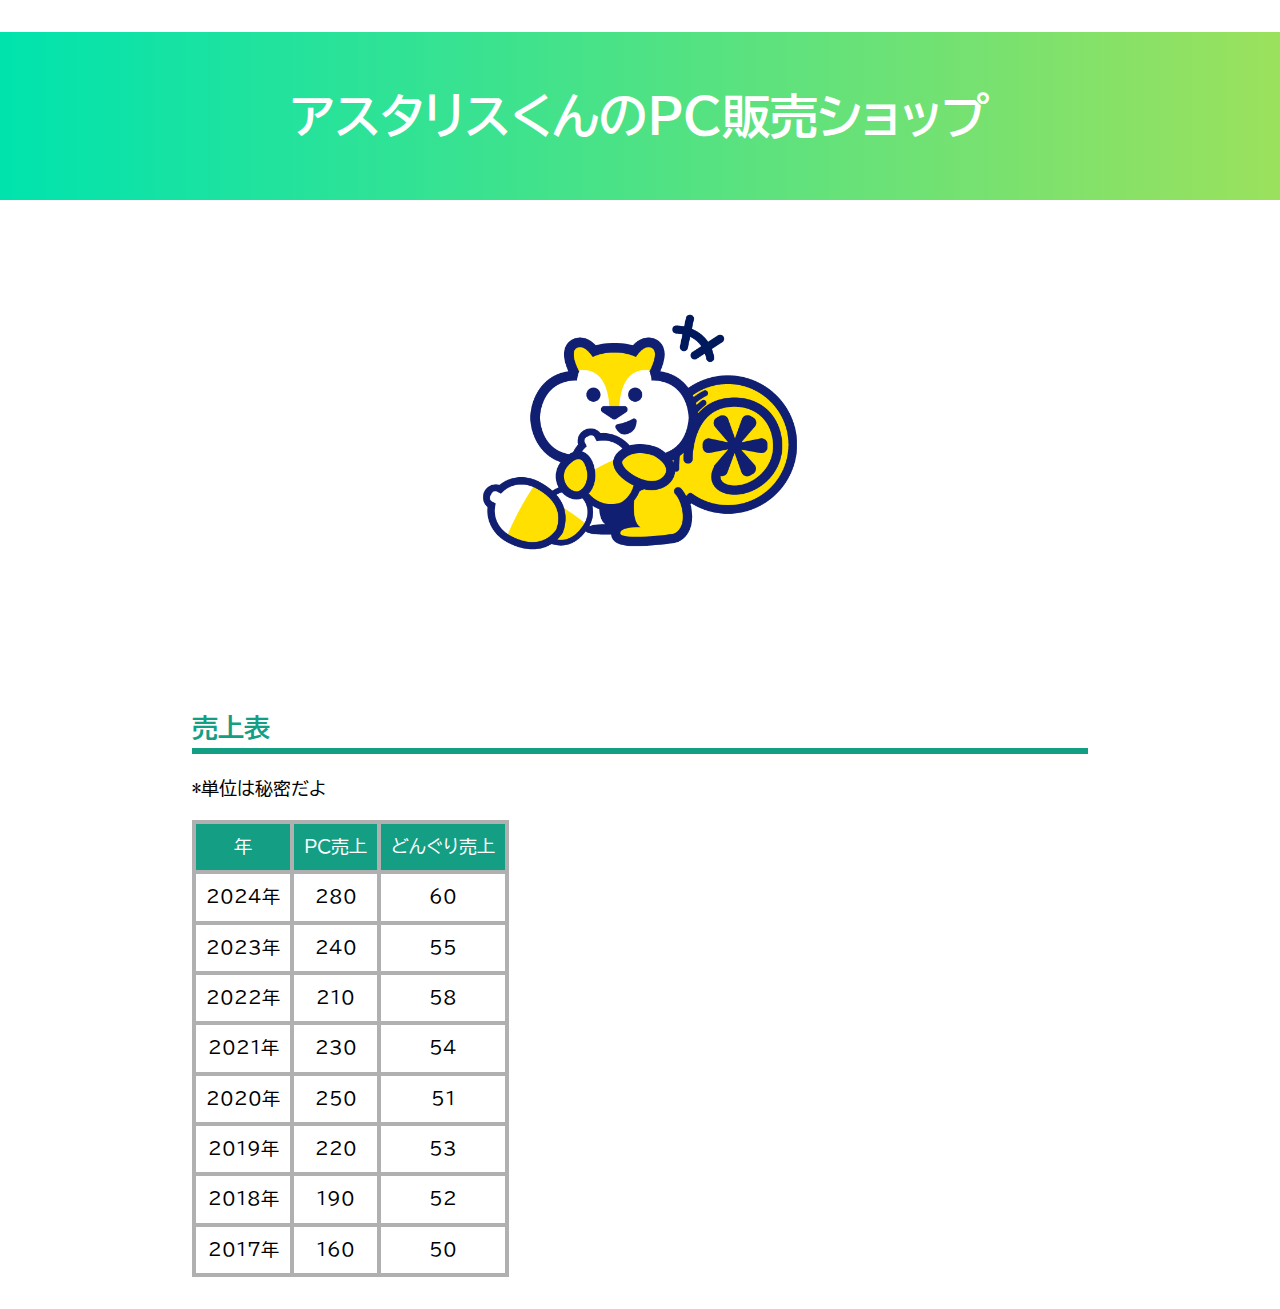
==== index.html @ 46b85b64 "first commit" ====
<!DOCTYPE html>
<html lang="jp">
<head>
  <meta charset="UTF-8">
  <meta name="viewport" content="width=device-width, initial-scale=1.0">
  <link rel="stylesheet" href="css/style.css">
  <title>アスタリスくんのPC販売ショップ</title>
</head>
<body>
  <header>
    <h1 id="shop-name">アスタリスくんのPC販売ショップ</h1>
    <p><img src="images/asteriskun-yorokobi-700.png" alt="アスタリスくん" /></p>

  </header>

  <main class="main-content">


    <h2 id="sales">売上表</h2>
  
    <p>*単位は秘密だよ</p>
  
    <table class="design01">
      <tr>
        <th>年</th>
        <th>PC売上</th>
        <th>どんぐり売上</th>
      </tr>
      <tr>
        <td>2024年</td>
        <td>280</td>
        <td>60</td>
      </tr>
      <tr>
        <td>2023年</td>
        <td>240</td>
        <td>55</td>
      </tr>
      <tr>
        <td>2022年</td>
        <td>210</td>
        <td>58</td>
      </tr>
      <tr>
        <td>2021年</td>
        <td>230</td>
        <td>54</td>
      </tr>
      <tr>
        <td>2020年</td>
        <td>250</td>
        <td>51</td>
      </tr>
      <tr>
        <td>2019年</td>
        <td>220</td>
        <td>53</td>
      </tr>
      <tr>
        <td>2018年</td>
        <td>190</td>
        <td>52</td>
      </tr>
      <tr>
        <td>2017年</td>
        <td>160</td>
        <td>50</td>
      </tr>
    </table>

  </main>

  <footer>

  </footer>
</body>
</html>
---- css/style.css ----
@import url('https://fonts.googleapis.com/css2?family=BIZ+UDPGothic&display=swap');

body {
  padding: 0;
  margin: 0;
  font-family: "BIZ UDPGothic", sans-serif;
  font-size: 16px;
  line-height: 1.5;
  color: #000000
}

a {
  color: #1e6bb8;
  text-decoration: none
}

a:hover {
  text-decoration: underline
}

header {
  text-align:center;
}

@media screen and (min-width: 64em) {
  .main-content {
    max-width: 64rem;
    padding: 2rem 12rem;
    margin: 0 auto;
    font-size: 1.1rem
  }
}

@media screen and (min-width: 42em) and (max-width: 64em) {
  .main-content {
    padding: 2rem 6rem;
    font-size: 1.1rem
  }
}

@media screen and (max-width: 42em) {
  .main-content {
    padding: 2rem 1rem;
    font-size: 1rem
  }
}

img {
  width: 100%;
  max-width: 400px;
}

h1 {
  font-size:3rem;
  padding: 3rem 4rem;
  color: #fff;
  background-image: -webkit-gradient(linear, right top, left top, from(#9be15d), to(#00e3ae));
  background-image: -webkit-linear-gradient(right, #9be15d 0%, #00e3ae 100%);
  background-image: linear-gradient(to left, #9be15d 0%, #00e3ae 100%);
}

h2 {
  color: #149e84;
  border-bottom: 6px solid #149e84;
}

p {
  margin-bottom: 1em
}

table {
  text-align: center;
  border-collapse: collapse;
  border-spacing: 0;
}

th,td{
  font-weight: normal;
  padding: 10px;
  border: solid 4px #b0b0b0;
}


th {
  color: #fff;
  background: #149e84;
}
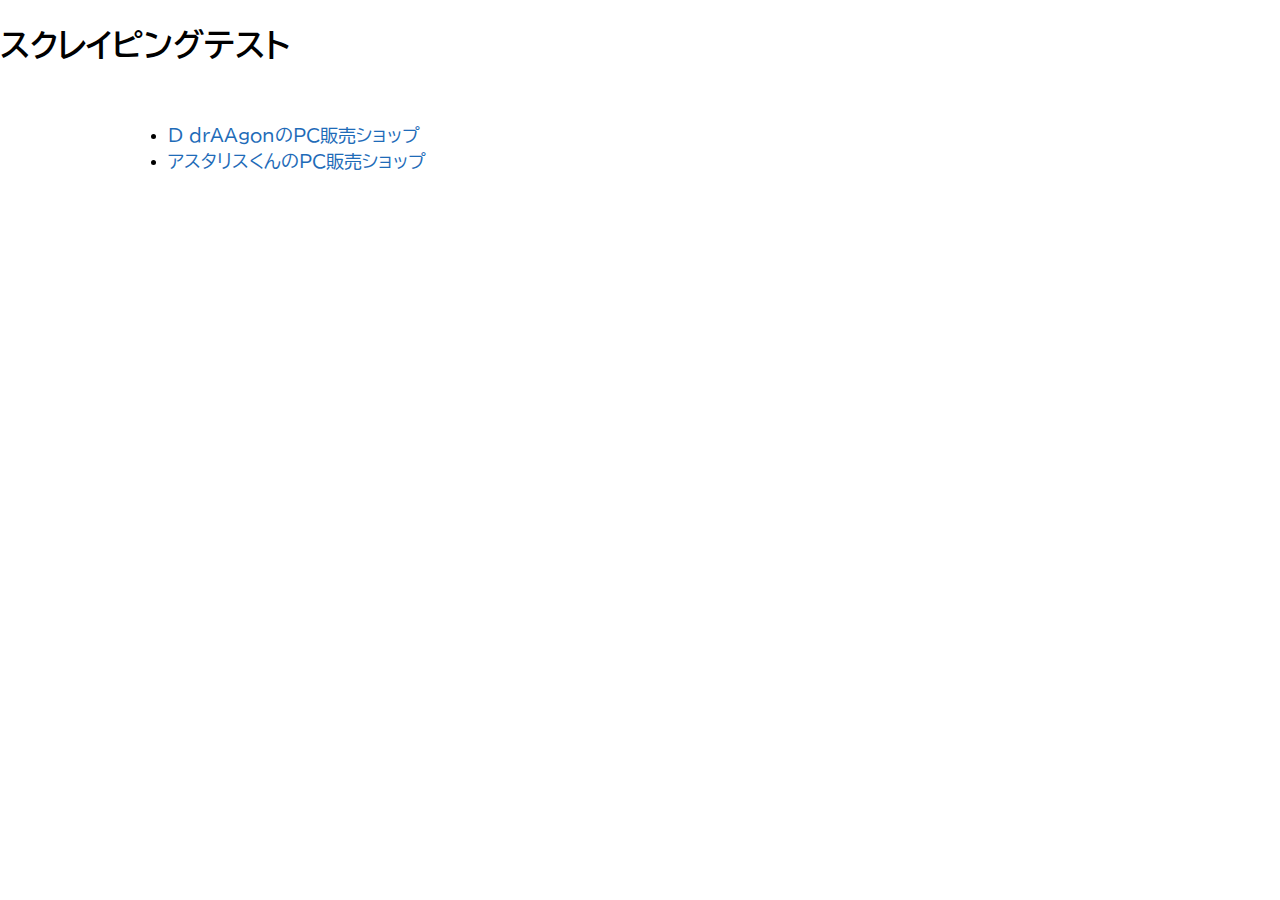
==== commit 855f6969: "旧サイトに準拠" ====
--- a/index.html
+++ b/index.html
@@ -1,77 +1,28 @@
 <!DOCTYPE html>
 <html lang="jp">
+
 <head>
   <meta charset="UTF-8">
   <meta name="viewport" content="width=device-width, initial-scale=1.0">
   <link rel="stylesheet" href="css/style.css">
   <title>アスタリスくんのPC販売ショップ</title>
 </head>
+
 <body>
   <header>
-    <h1 id="shop-name">アスタリスくんのPC販売ショップ</h1>
-    <p><img src="images/asteriskun-yorokobi-700.png" alt="アスタリスくん" /></p>
-
+    <h1 id="shop-name">スクレイピングテスト</h1>
   </header>
 
   <main class="main-content">
-
-
-    <h2 id="sales">売上表</h2>
-  
-    <p>*単位は秘密だよ</p>
-  
-    <table class="design01">
-      <tr>
-        <th>年</th>
-        <th>PC売上</th>
-        <th>どんぐり売上</th>
-      </tr>
-      <tr>
-        <td>2024年</td>
-        <td>280</td>
-        <td>60</td>
-      </tr>
-      <tr>
-        <td>2023年</td>
-        <td>240</td>
-        <td>55</td>
-      </tr>
-      <tr>
-        <td>2022年</td>
-        <td>210</td>
-        <td>58</td>
-      </tr>
-      <tr>
-        <td>2021年</td>
-        <td>230</td>
-        <td>54</td>
-      </tr>
-      <tr>
-        <td>2020年</td>
-        <td>250</td>
-        <td>51</td>
-      </tr>
-      <tr>
-        <td>2019年</td>
-        <td>220</td>
-        <td>53</td>
-      </tr>
-      <tr>
-        <td>2018年</td>
-        <td>190</td>
-        <td>52</td>
-      </tr>
-      <tr>
-        <td>2017年</td>
-        <td>160</td>
-        <td>50</td>
-      </tr>
-    </table>
-
+    <ul>
+      <li><a href="pcshop-d.html">D_drAAgonのPC販売ショップ</a></li>
+      <li><a href="pcshop-a.html">アスタリスくんのPC販売ショップ</a></li>
+    </ul>
   </main>
 
   <footer>
 
   </footer>
 </body>
-</html>
+
+</html>--- a/css/style.css
+++ b/css/style.css
@@ -18,14 +18,66 @@
   text-decoration: underline
 }
 
-header {
-  text-align:center;
+.page-header {
+  color: #fff;
+  text-align: center;
+  background-color: #159957;
+  background-image: linear-gradient(120deg, #155799, #159957);
+}
+
+@media screen and (min-width: 64em) {
+  .page-header {
+    padding: 5rem 6rem
+  }
+}
+
+@media screen and (min-width: 42em) and (max-width: 64em) {
+  .page-header {
+    padding: 3rem 4rem
+  }
+}
+
+@media screen and (max-width: 42em) {
+  .page-header {
+    padding: 2rem 1rem
+  }
+}
+
+#project-name {
+  margin-top: 0;
+  margin-bottom: 0.1rem
+}
+
+@media screen and (min-width: 64em) {
+  #project-name {
+    font-size: 3.25rem
+  }
+}
+
+@media screen and (min-width: 42em) and (max-width: 64em) {
+  #project-name {
+    font-size: 2.25rem
+  }
+}
+
+@media screen and (max-width: 42em) {
+  #project-name {
+    font-size: 1.75rem
+  }
+}
+
+.main-content {
+  word-wrap: break-word
+}
+
+.main-content :first-child {
+  margin-top: 0
 }
 
 @media screen and (min-width: 64em) {
   .main-content {
     max-width: 64rem;
-    padding: 2rem 12rem;
+    padding: 2rem 6rem;
     margin: 0 auto;
     font-size: 1.1rem
   }
@@ -33,7 +85,7 @@
 
 @media screen and (min-width: 42em) and (max-width: 64em) {
   .main-content {
-    padding: 2rem 6rem;
+    padding: 2rem 4rem;
     font-size: 1.1rem
   }
 }
@@ -45,43 +97,45 @@
   }
 }
 
-img {
+.main-content .image-area {
+  text-align: center;
+}
+
+.main-content img {
   width: 100%;
   max-width: 400px;
 }
 
-h1 {
-  font-size:3rem;
-  padding: 3rem 4rem;
-  color: #fff;
-  background-image: -webkit-gradient(linear, right top, left top, from(#9be15d), to(#00e3ae));
-  background-image: -webkit-linear-gradient(right, #9be15d 0%, #00e3ae 100%);
-  background-image: linear-gradient(to left, #9be15d 0%, #00e3ae 100%);
+.main-content h1{
+  color: #149e84;
 }
 
-h2 {
+.main-content h2 {
   color: #149e84;
   border-bottom: 6px solid #149e84;
 }
 
-p {
+.main-content p {
   margin-bottom: 1em
 }
 
-table {
+.main-content table {
   text-align: center;
   border-collapse: collapse;
   border-spacing: 0;
 }
 
-th,td{
+.main-content th,td{
   font-weight: normal;
   padding: 10px;
-  border: solid 4px #b0b0b0;
+  border: solid 2px #b0b0b0;
 }
 
-
-th {
+.main-content th {
   color: #fff;
   background: #149e84;
 }
+
+.main-content tr td:nth-child(n+2) {
+  text-align: right;
+}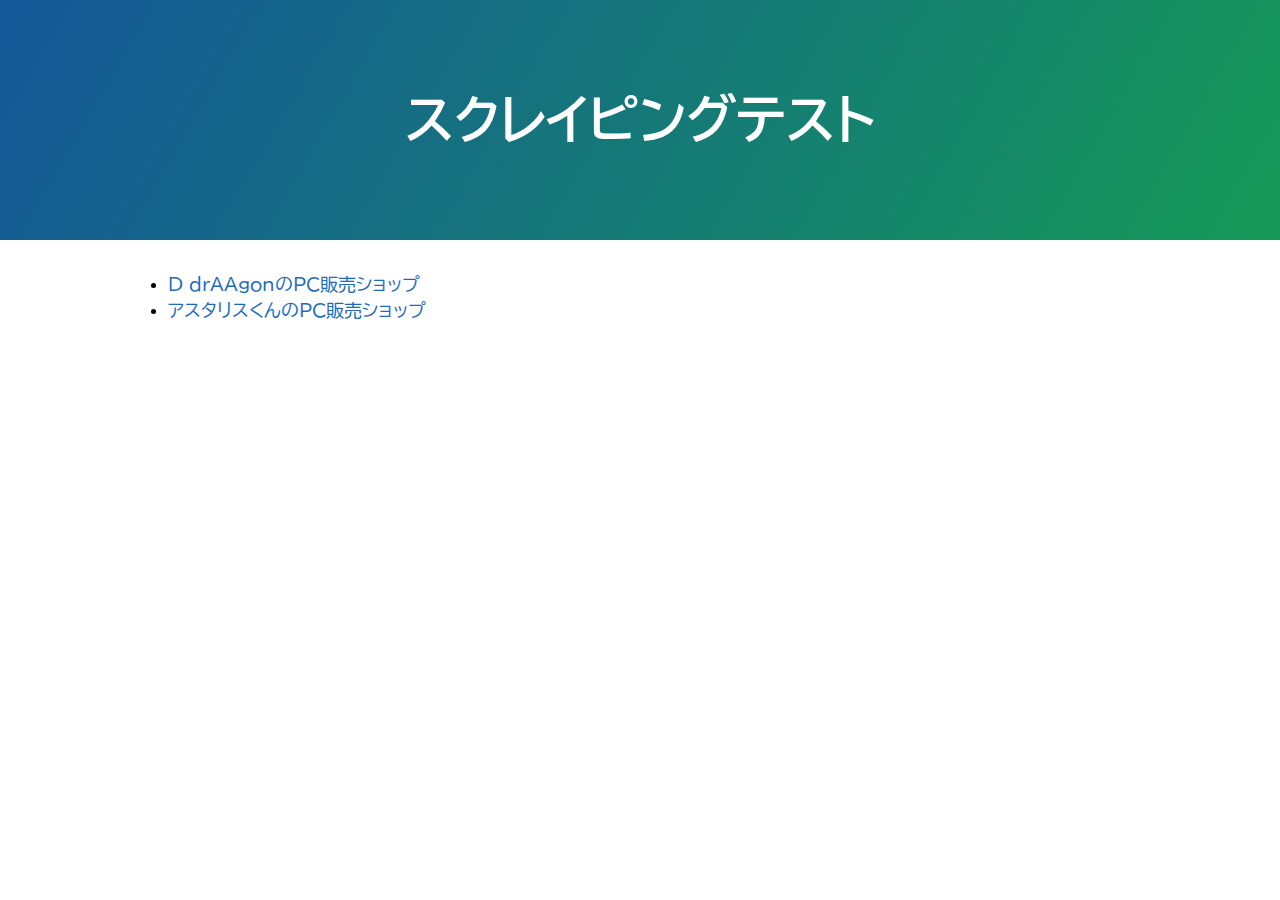
==== commit d37bf523: "軽微な修正" ====
--- a/index.html
+++ b/index.html
@@ -9,8 +9,8 @@
 </head>
 
 <body>
-  <header>
-    <h1 id="shop-name">スクレイピングテスト</h1>
+  <header class="page-header">
+    <h1 id="project-name">スクレイピングテスト</h1>
   </header>
 
   <main class="main-content">
